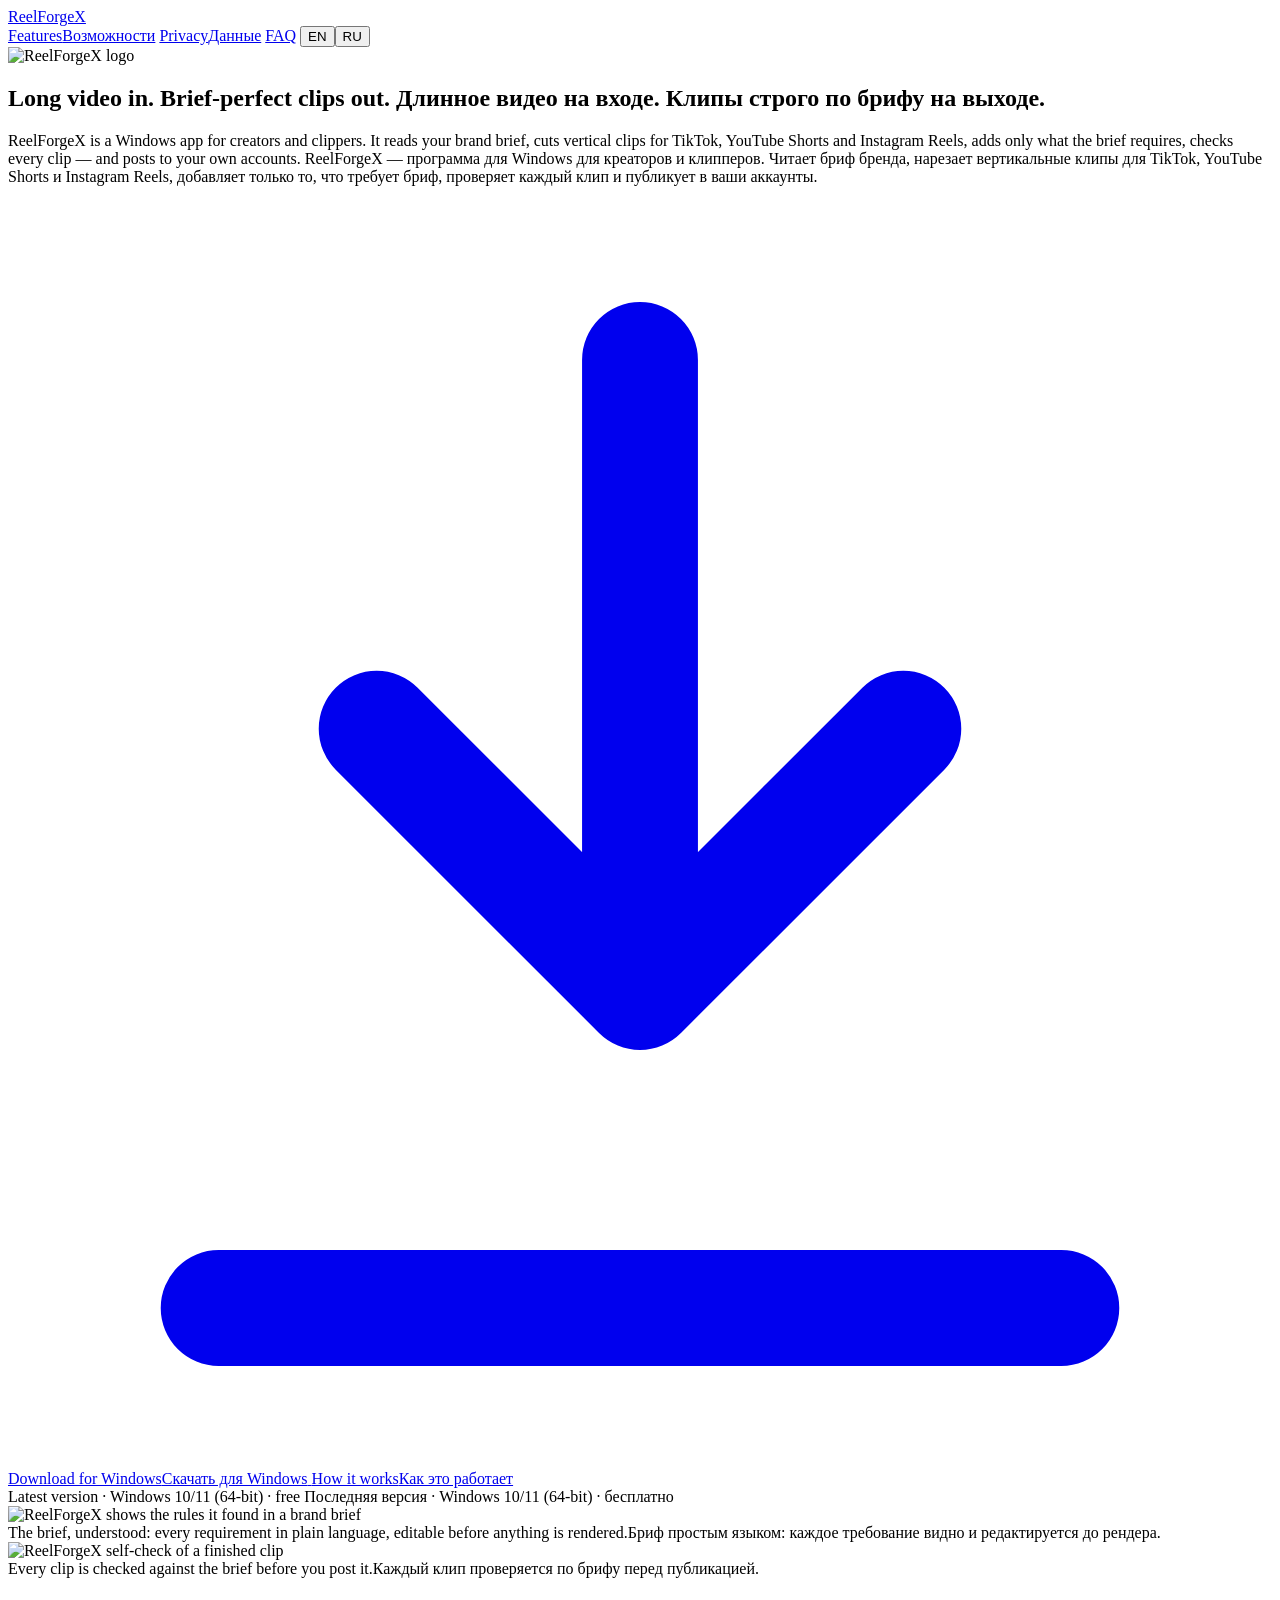
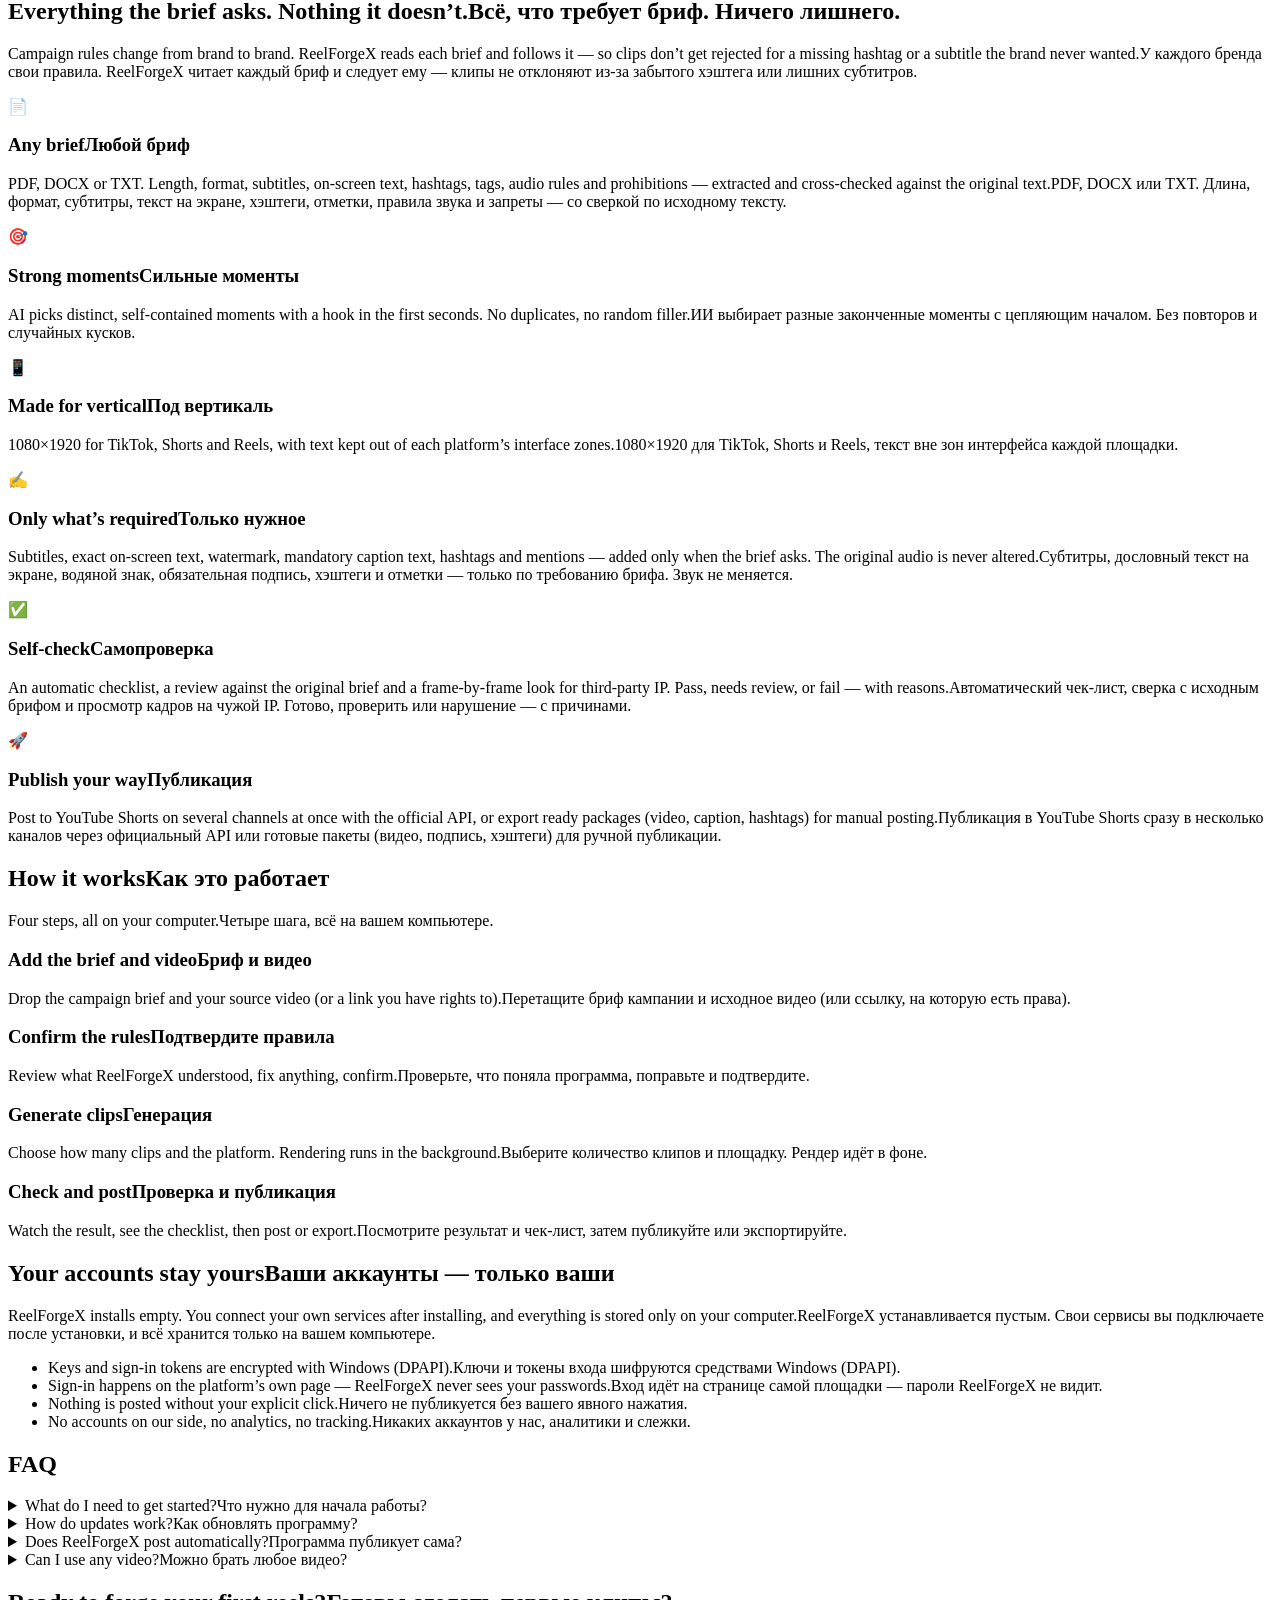
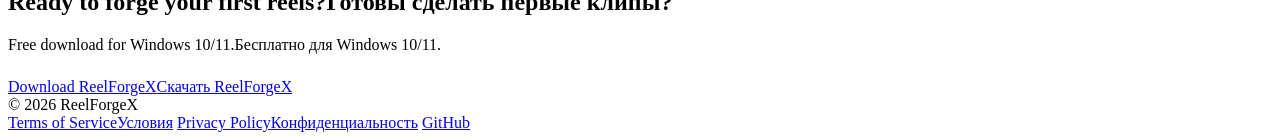
==== site/index.html @ 71825664 "feat: add reelforgex.com site source Static landing page with download button (latest GitHub release" ====
<!doctype html>
<html lang="en" data-lang="en">
<head>
  <meta charset="utf-8" />
  <meta name="viewport" content="width=device-width, initial-scale=1" />
  <title>ReelForgeX — brand-brief clips for TikTok, Shorts and Reels</title>
  <meta name="description" content="ReelForgeX is a Windows app that turns long videos into vertical clips that follow your brand brief, checks every clip, and publishes to your own accounts." />
  <link rel="icon" type="image/png" href="https://cdn.jsdelivr.net/gh/Qwirlex/reelforgex@c6e776a/site/favicon.png" />
  <link rel="apple-touch-icon" href="https://cdn.jsdelivr.net/gh/Qwirlex/reelforgex@c6e776a/site/apple-touch-icon.png" />
  <meta property="og:title" content="ReelForgeX" />
  <meta property="og:description" content="Turn long videos into brief-compliant vertical clips — on your own computer." />
  <meta property="og:image" content="https://cdn.jsdelivr.net/gh/Qwirlex/reelforgex@c6e776a/site/qa.jpg" />
  <link rel="stylesheet" href="/assets/site.css" />
</head>
<body>
  <header class="top">
    <div class="wrap">
      <a class="brand" href="/"><img src="https://cdn.jsdelivr.net/gh/Qwirlex/reelforgex@c6e776a/site/apple-touch-icon.png" alt="" />ReelForgeX</a>
      <nav class="links">
        <a class="hide-sm" href="#features"><span lang="en">Features</span><span lang="ru">Возможности</span></a>
        <a class="hide-sm" href="#privacy"><span lang="en">Privacy</span><span lang="ru">Данные</span></a>
        <a class="hide-sm" href="#faq">FAQ</a>
        <span class="lang" role="group" aria-label="Language"><button data-set="en">EN</button><button data-set="ru">RU</button></span>
      </nav>
    </div>
  </header>

  <main>
    <section class="hero">
      <div class="wrap">
        <img class="logo" src="https://cdn.jsdelivr.net/gh/Qwirlex/reelforgex@c6e776a/site/apple-touch-icon.png" alt="ReelForgeX logo" />
        <h1>
          <span lang="en">Long video in. <span class="grad">Brief-perfect clips</span> out.</span>
          <span lang="ru">Длинное видео на входе. <span class="grad">Клипы строго по брифу</span> на выходе.</span>
        </h1>
        <p class="sub">
          <span lang="en">ReelForgeX is a Windows app for creators and clippers. It reads your brand brief, cuts vertical clips for TikTok, YouTube Shorts and Instagram Reels, adds only what the brief requires, checks every clip — and posts to your own accounts.</span>
          <span lang="ru">ReelForgeX — программа для Windows для креаторов и клипперов. Читает бриф бренда, нарезает вертикальные клипы для TikTok, YouTube Shorts и Instagram Reels, добавляет только то, что требует бриф, проверяет каждый клип и публикует в ваши аккаунты.</span>
        </p>
        <div class="cta">
          <a class="btn btn-primary" data-download href="https://github.com/Qwirlex/reelforgex/releases/latest">
            <svg viewBox="0 0 24 24" fill="none" stroke="currentColor" stroke-width="2.2" stroke-linecap="round" stroke-linejoin="round"><path d="M12 3v12m0 0-5-5m5 5 5-5M4 21h16"/></svg>
            <span lang="en">Download for Windows</span><span lang="ru">Скачать для Windows</span>
          </a>
          <a class="btn btn-ghost" href="#how"><span lang="en">How it works</span><span lang="ru">Как это работает</span></a>
        </div>
        <div class="meta">
          <span lang="en"><span data-version="en">Latest version</span> · Windows 10/11 (64-bit) · free</span>
          <span lang="ru"><span data-version="ru">Последняя версия</span> · Windows 10/11 (64-bit) · бесплатно</span>
        </div>

        <div class="shots">
          <figure class="shot" style="margin:0">
            <img src="https://cdn.jsdelivr.net/gh/Qwirlex/reelforgex@c6e776a/site/rules.jpg" alt="ReelForgeX shows the rules it found in a brand brief" loading="lazy" />
            <figcaption><span lang="en">The brief, understood: every requirement in plain language, editable before anything is rendered.</span><span lang="ru">Бриф простым языком: каждое требование видно и редактируется до рендера.</span></figcaption>
          </figure>
          <figure class="shot" style="margin:0">
            <img src="https://cdn.jsdelivr.net/gh/Qwirlex/reelforgex@c6e776a/site/qa.jpg" alt="ReelForgeX self-check of a finished clip" loading="lazy" />
            <figcaption><span lang="en">Every clip is checked against the brief before you post it.</span><span lang="ru">Каждый клип проверяется по брифу перед публикацией.</span></figcaption>
          </figure>
        </div>
      </div>
    </section>

    <section id="features">
      <div class="wrap">
        <h2><span lang="en">Everything the brief asks. Nothing it doesn’t.</span><span lang="ru">Всё, что требует бриф. Ничего лишнего.</span></h2>
        <p class="lead"><span lang="en">Campaign rules change from brand to brand. ReelForgeX reads each brief and follows it — so clips don’t get rejected for a missing hashtag or a subtitle the brand never wanted.</span><span lang="ru">У каждого бренда свои правила. ReelForgeX читает каждый бриф и следует ему — клипы не отклоняют из-за забытого хэштега или лишних субтитров.</span></p>
        <div class="grid">
          <div class="card"><div class="ic">📄</div><h3><span lang="en">Any brief</span><span lang="ru">Любой бриф</span></h3><p><span lang="en">PDF, DOCX or TXT. Length, format, subtitles, on-screen text, hashtags, tags, audio rules and prohibitions — extracted and cross-checked against the original text.</span><span lang="ru">PDF, DOCX или TXT. Длина, формат, субтитры, текст на экране, хэштеги, отметки, правила звука и запреты — со сверкой по исходному тексту.</span></p></div>
          <div class="card"><div class="ic">🎯</div><h3><span lang="en">Strong moments</span><span lang="ru">Сильные моменты</span></h3><p><span lang="en">AI picks distinct, self-contained moments with a hook in the first seconds. No duplicates, no random filler.</span><span lang="ru">ИИ выбирает разные законченные моменты с цепляющим началом. Без повторов и случайных кусков.</span></p></div>
          <div class="card"><div class="ic">📱</div><h3><span lang="en">Made for vertical</span><span lang="ru">Под вертикаль</span></h3><p><span lang="en">1080×1920 for TikTok, Shorts and Reels, with text kept out of each platform’s interface zones.</span><span lang="ru">1080×1920 для TikTok, Shorts и Reels, текст вне зон интерфейса каждой площадки.</span></p></div>
          <div class="card"><div class="ic">✍️</div><h3><span lang="en">Only what’s required</span><span lang="ru">Только нужное</span></h3><p><span lang="en">Subtitles, exact on-screen text, watermark, mandatory caption text, hashtags and mentions — added only when the brief asks. The original audio is never altered.</span><span lang="ru">Субтитры, дословный текст на экране, водяной знак, обязательная подпись, хэштеги и отметки — только по требованию брифа. Звук не меняется.</span></p></div>
          <div class="card"><div class="ic">✅</div><h3><span lang="en">Self-check</span><span lang="ru">Самопроверка</span></h3><p><span lang="en">An automatic checklist, a review against the original brief and a frame-by-frame look for third-party IP. Pass, needs review, or fail — with reasons.</span><span lang="ru">Автоматический чек-лист, сверка с исходным брифом и просмотр кадров на чужой IP. Готово, проверить или нарушение — с причинами.</span></p></div>
          <div class="card"><div class="ic">🚀</div><h3><span lang="en">Publish your way</span><span lang="ru">Публикация</span></h3><p><span lang="en">Post to YouTube Shorts on several channels at once with the official API, or export ready packages (video, caption, hashtags) for manual posting.</span><span lang="ru">Публикация в YouTube Shorts сразу в несколько каналов через официальный API или готовые пакеты (видео, подпись, хэштеги) для ручной публикации.</span></p></div>
        </div>
      </div>
    </section>

    <section id="how">
      <div class="wrap">
        <h2><span lang="en">How it works</span><span lang="ru">Как это работает</span></h2>
        <p class="lead"><span lang="en">Four steps, all on your computer.</span><span lang="ru">Четыре шага, всё на вашем компьютере.</span></p>
        <div class="steps">
          <div class="step"><h3><span lang="en">Add the brief and video</span><span lang="ru">Бриф и видео</span></h3><p><span lang="en">Drop the campaign brief and your source video (or a link you have rights to).</span><span lang="ru">Перетащите бриф кампании и исходное видео (или ссылку, на которую есть права).</span></p></div>
          <div class="step"><h3><span lang="en">Confirm the rules</span><span lang="ru">Подтвердите правила</span></h3><p><span lang="en">Review what ReelForgeX understood, fix anything, confirm.</span><span lang="ru">Проверьте, что поняла программа, поправьте и подтвердите.</span></p></div>
          <div class="step"><h3><span lang="en">Generate clips</span><span lang="ru">Генерация</span></h3><p><span lang="en">Choose how many clips and the platform. Rendering runs in the background.</span><span lang="ru">Выберите количество клипов и площадку. Рендер идёт в фоне.</span></p></div>
          <div class="step"><h3><span lang="en">Check and post</span><span lang="ru">Проверка и публикация</span></h3><p><span lang="en">Watch the result, see the checklist, then post or export.</span><span lang="ru">Посмотрите результат и чек-лист, затем публикуйте или экспортируйте.</span></p></div>
        </div>
      </div>
    </section>

    <section id="privacy">
      <div class="wrap">
        <div class="privacy">
          <div>
            <h2><span lang="en">Your accounts stay yours</span><span lang="ru">Ваши аккаунты — только ваши</span></h2>
            <p class="lead" style="margin:0"><span lang="en">ReelForgeX installs empty. You connect your own services after installing, and everything is stored only on your computer.</span><span lang="ru">ReelForgeX устанавливается пустым. Свои сервисы вы подключаете после установки, и всё хранится только на вашем компьютере.</span></p>
          </div>
          <ul>
            <li><span lang="en">Keys and sign-in tokens are encrypted with Windows (DPAPI).</span><span lang="ru">Ключи и токены входа шифруются средствами Windows (DPAPI).</span></li>
            <li><span lang="en">Sign-in happens on the platform’s own page — ReelForgeX never sees your passwords.</span><span lang="ru">Вход идёт на странице самой площадки — пароли ReelForgeX не видит.</span></li>
            <li><span lang="en">Nothing is posted without your explicit click.</span><span lang="ru">Ничего не публикуется без вашего явного нажатия.</span></li>
            <li><span lang="en">No accounts on our side, no analytics, no tracking.</span><span lang="ru">Никаких аккаунтов у нас, аналитики и слежки.</span></li>
          </ul>
        </div>
      </div>
    </section>

    <section id="faq">
      <div class="wrap">
        <h2>FAQ</h2>
        <details class="faq"><summary><span lang="en">What do I need to get started?</span><span lang="ru">Что нужно для начала работы?</span></summary><p><span lang="en">Windows 10/11 and a Gemini API key from Google AI Studio (or your own Google Cloud project). YouTube publishing is optional and uses your own YouTube channel.</span><span lang="ru">Windows 10/11 и ключ Gemini API из Google AI Studio (или свой проект Google Cloud). Публикация в YouTube — по желанию, в ваш собственный канал.</span></p></details>
        <details class="faq"><summary><span lang="en">How do updates work?</span><span lang="ru">Как обновлять программу?</span></summary><p><span lang="en">ReelForgeX tells you in Settings → Updates when a new version is out. Download it here and run it over the current version — your settings, profiles and projects are kept.</span><span lang="ru">ReelForgeX сообщает о новой версии в «Настройки → Обновления». Скачайте её здесь и запустите поверх текущей — настройки, профили и проекты сохранятся.</span></p></details>
        <details class="faq"><summary><span lang="en">Does ReelForgeX post automatically?</span><span lang="ru">Программа публикует сама?</span></summary><p><span lang="en">Only when you press Publish. You choose the clips, the accounts and the visibility for every post.</span><span lang="ru">Только когда вы нажимаете «Опубликовать». Клипы, аккаунты и видимость вы выбираете сами.</span></p></details>
        <details class="faq"><summary><span lang="en">Can I use any video?</span><span lang="ru">Можно брать любое видео?</span></summary><p><span lang="en">Use only content you have the rights to, and follow each platform’s rules and the brand’s brief. The self-check helps, but a final human look before posting is always recommended.</span><span lang="ru">Используйте только контент, на который у вас есть права, и соблюдайте правила площадок и бриф бренда. Самопроверка помогает, но финальный просмотр перед публикацией обязателен.</span></p></details>
      </div>
    </section>

    <section>
      <div class="wrap">
        <div class="download-band">
          <h2><span lang="en">Ready to forge your first reels?</span><span lang="ru">Готовы сделать первые клипы?</span></h2>
          <p class="lead" style="margin:0 auto 24px"><span lang="en">Free download for Windows 10/11.</span><span lang="ru">Бесплатно для Windows 10/11.</span></p>
          <a class="btn btn-primary" data-download href="https://github.com/Qwirlex/reelforgex/releases/latest"><span lang="en">Download ReelForgeX</span><span lang="ru">Скачать ReelForgeX</span></a>
        </div>
      </div>
    </section>
  </main>

  <footer>
    <div class="wrap">
      <span>© 2026 ReelForgeX</span>
      <nav>
        <a href="/terms"><span lang="en">Terms of Service</span><span lang="ru">Условия</span></a>
        <a href="/privacy"><span lang="en">Privacy Policy</span><span lang="ru">Конфиденциальность</span></a>
        <a href="https://github.com/Qwirlex/reelforgex/releases">GitHub</a>
      </nav>
    </div>
  </footer>
  <script src="/assets/site.js"></script>
</body>
</html>
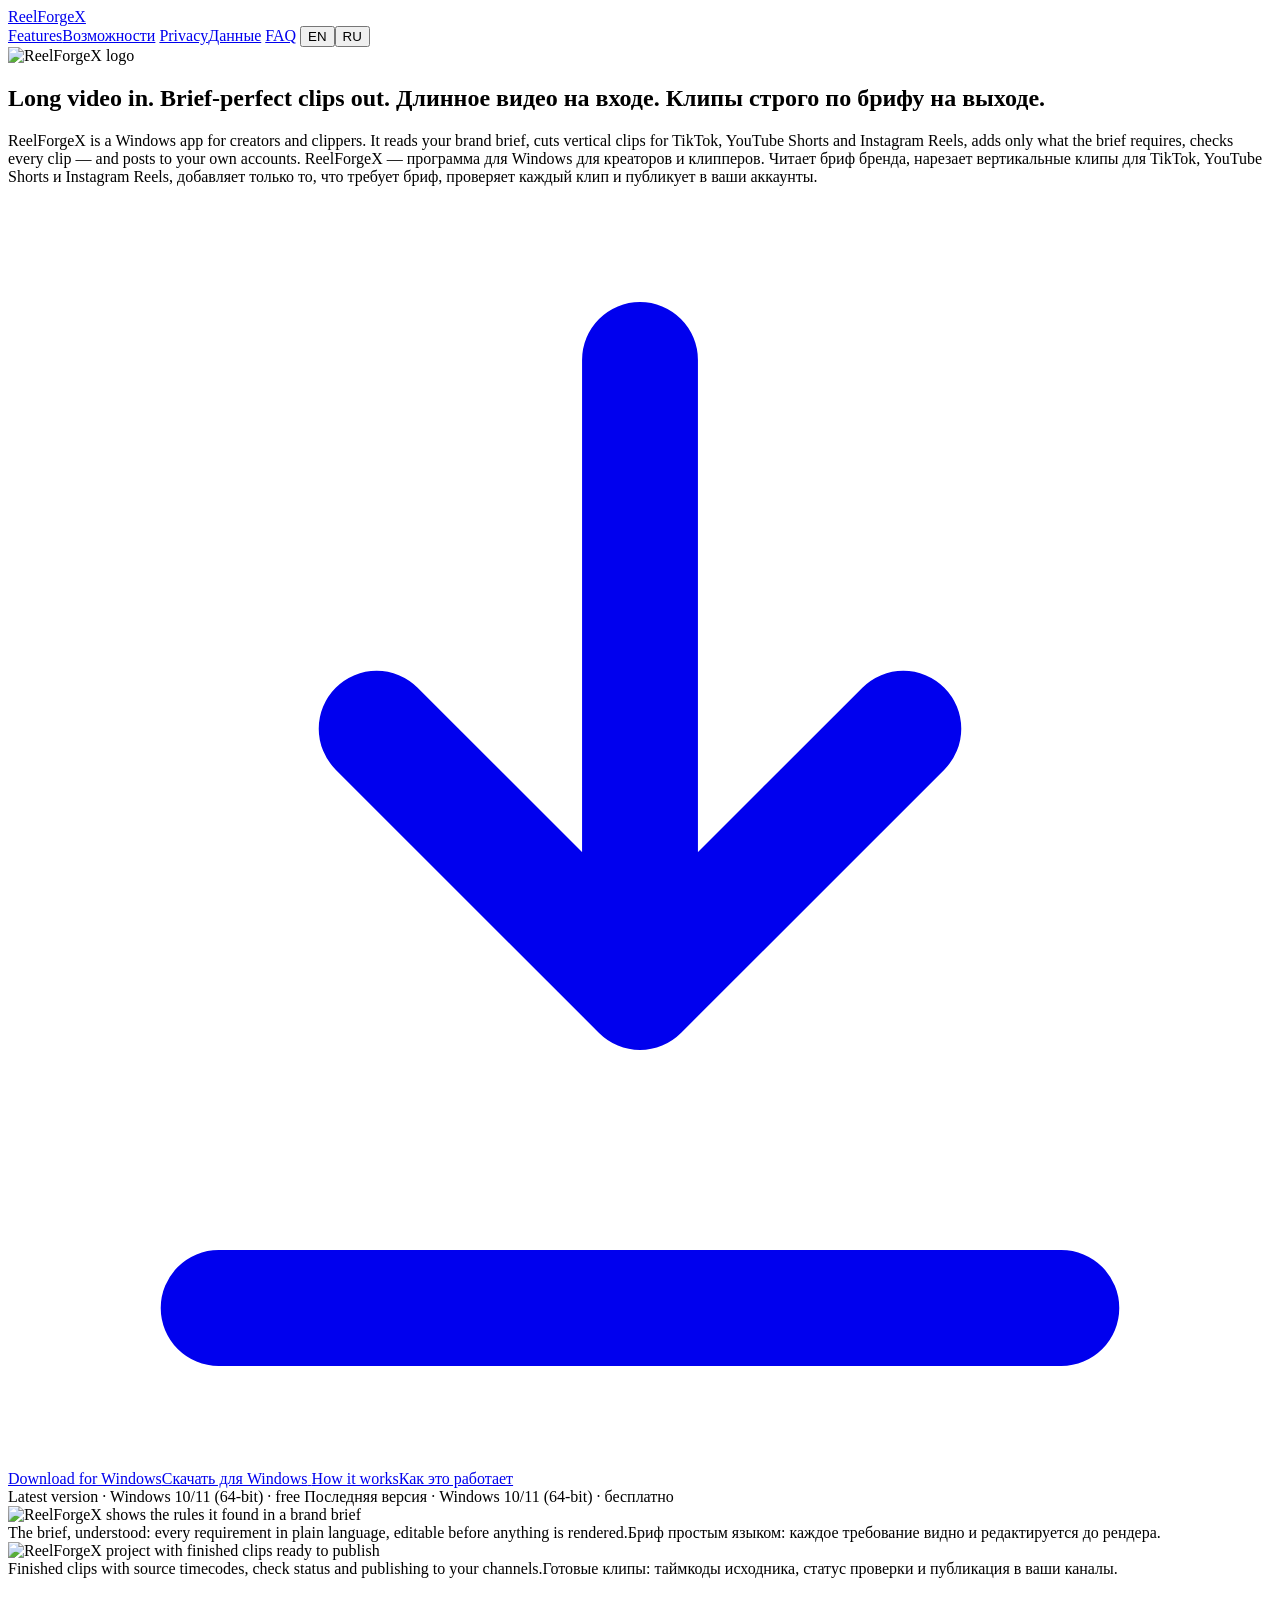
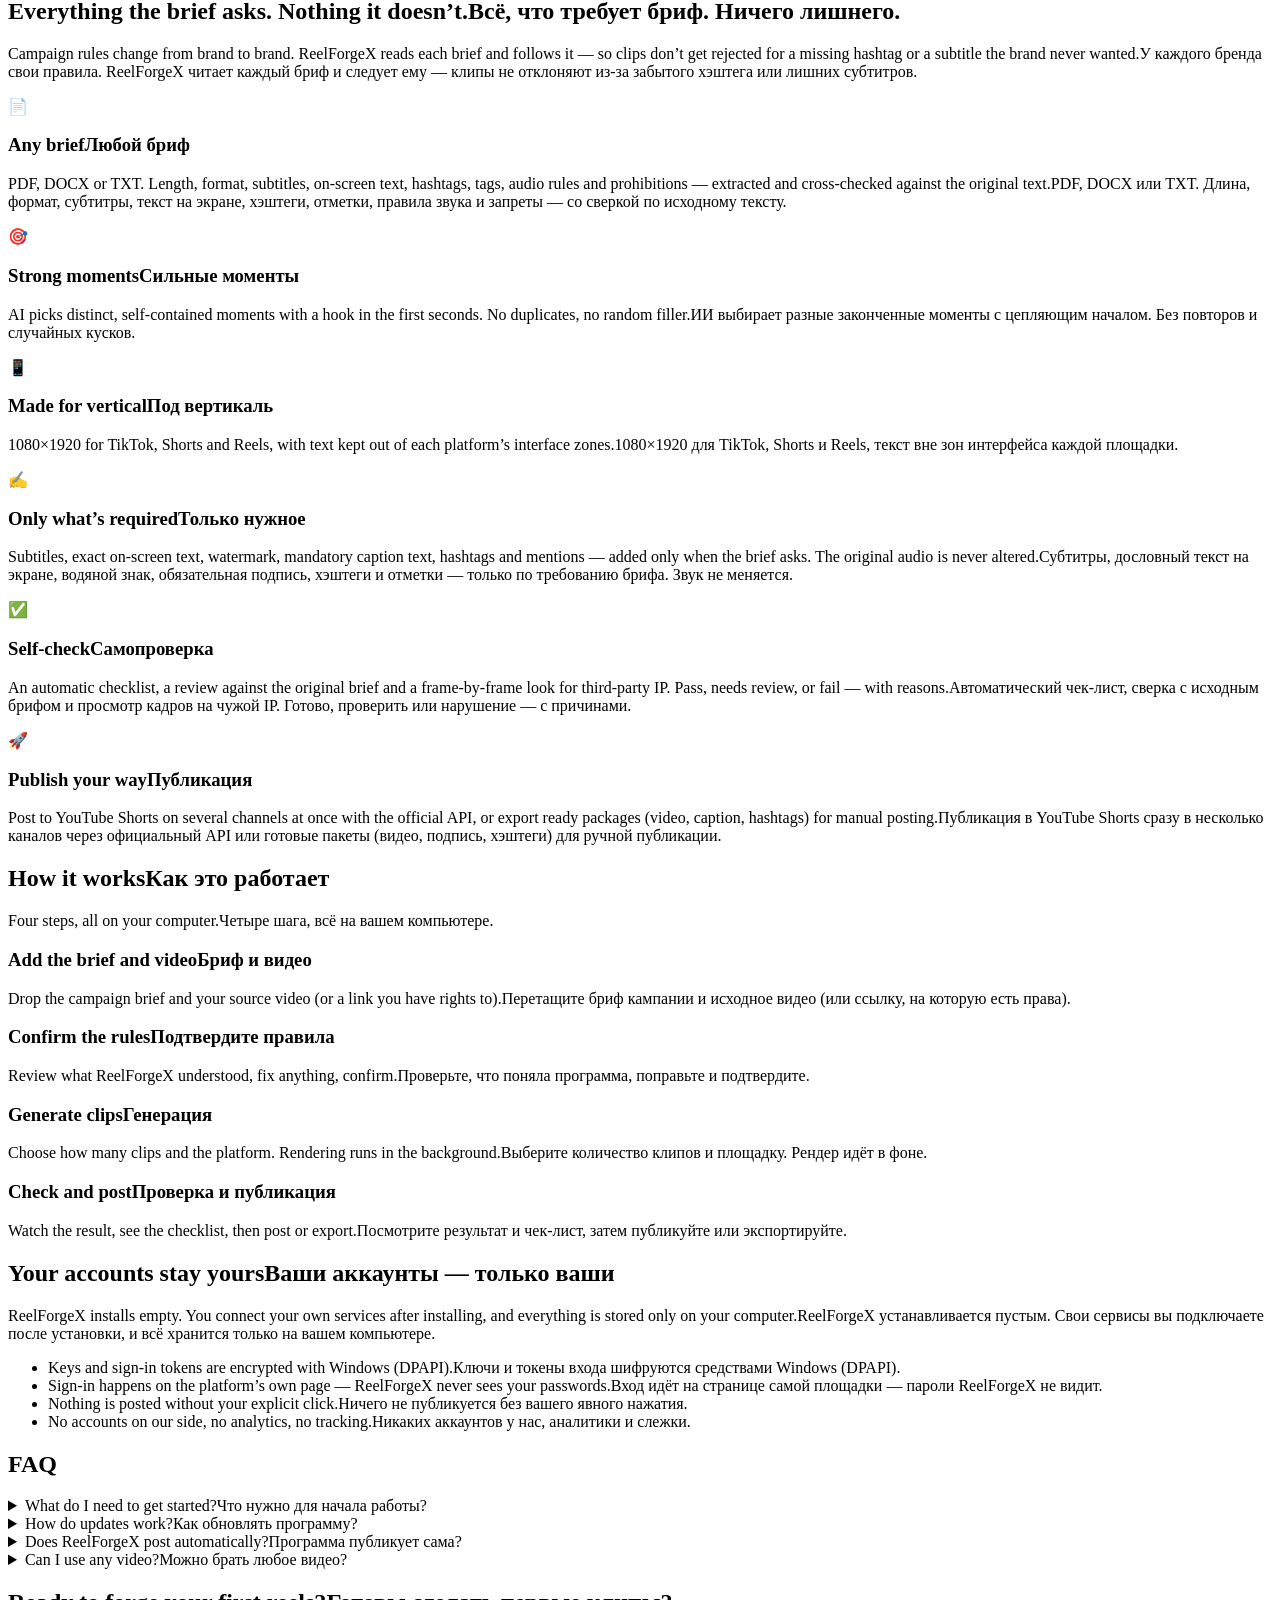
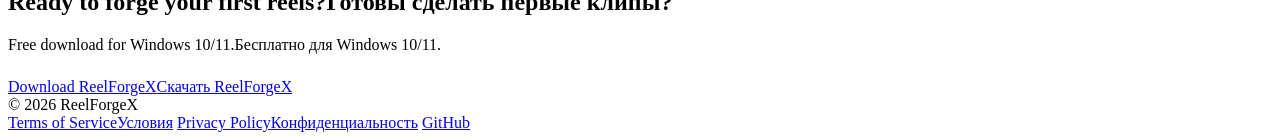
==== commit dd95c780: "feat(site): replace second screenshot with clips grid Co-Authored-By: Claude Opus 5 <noreply@anthrop" ====
--- a/site/index.html
+++ b/site/index.html
@@ -55,8 +55,8 @@
             <figcaption><span lang="en">The brief, understood: every requirement in plain language, editable before anything is rendered.</span><span lang="ru">Бриф простым языком: каждое требование видно и редактируется до рендера.</span></figcaption>
           </figure>
           <figure class="shot" style="margin:0">
-            <img src="https://cdn.jsdelivr.net/gh/Qwirlex/reelforgex@c6e776a/site/qa.jpg" alt="ReelForgeX self-check of a finished clip" loading="lazy" />
-            <figcaption><span lang="en">Every clip is checked against the brief before you post it.</span><span lang="ru">Каждый клип проверяется по брифу перед публикацией.</span></figcaption>
+            <img src="/assets/clips-grid.jpg" alt="ReelForgeX project with finished clips ready to publish" loading="lazy" />
+            <figcaption><span lang="en">Finished clips with source timecodes, check status and publishing to your channels.</span><span lang="ru">Готовые клипы: таймкоды исходника, статус проверки и публикация в ваши каналы.</span></figcaption>
           </figure>
         </div>
       </div>
